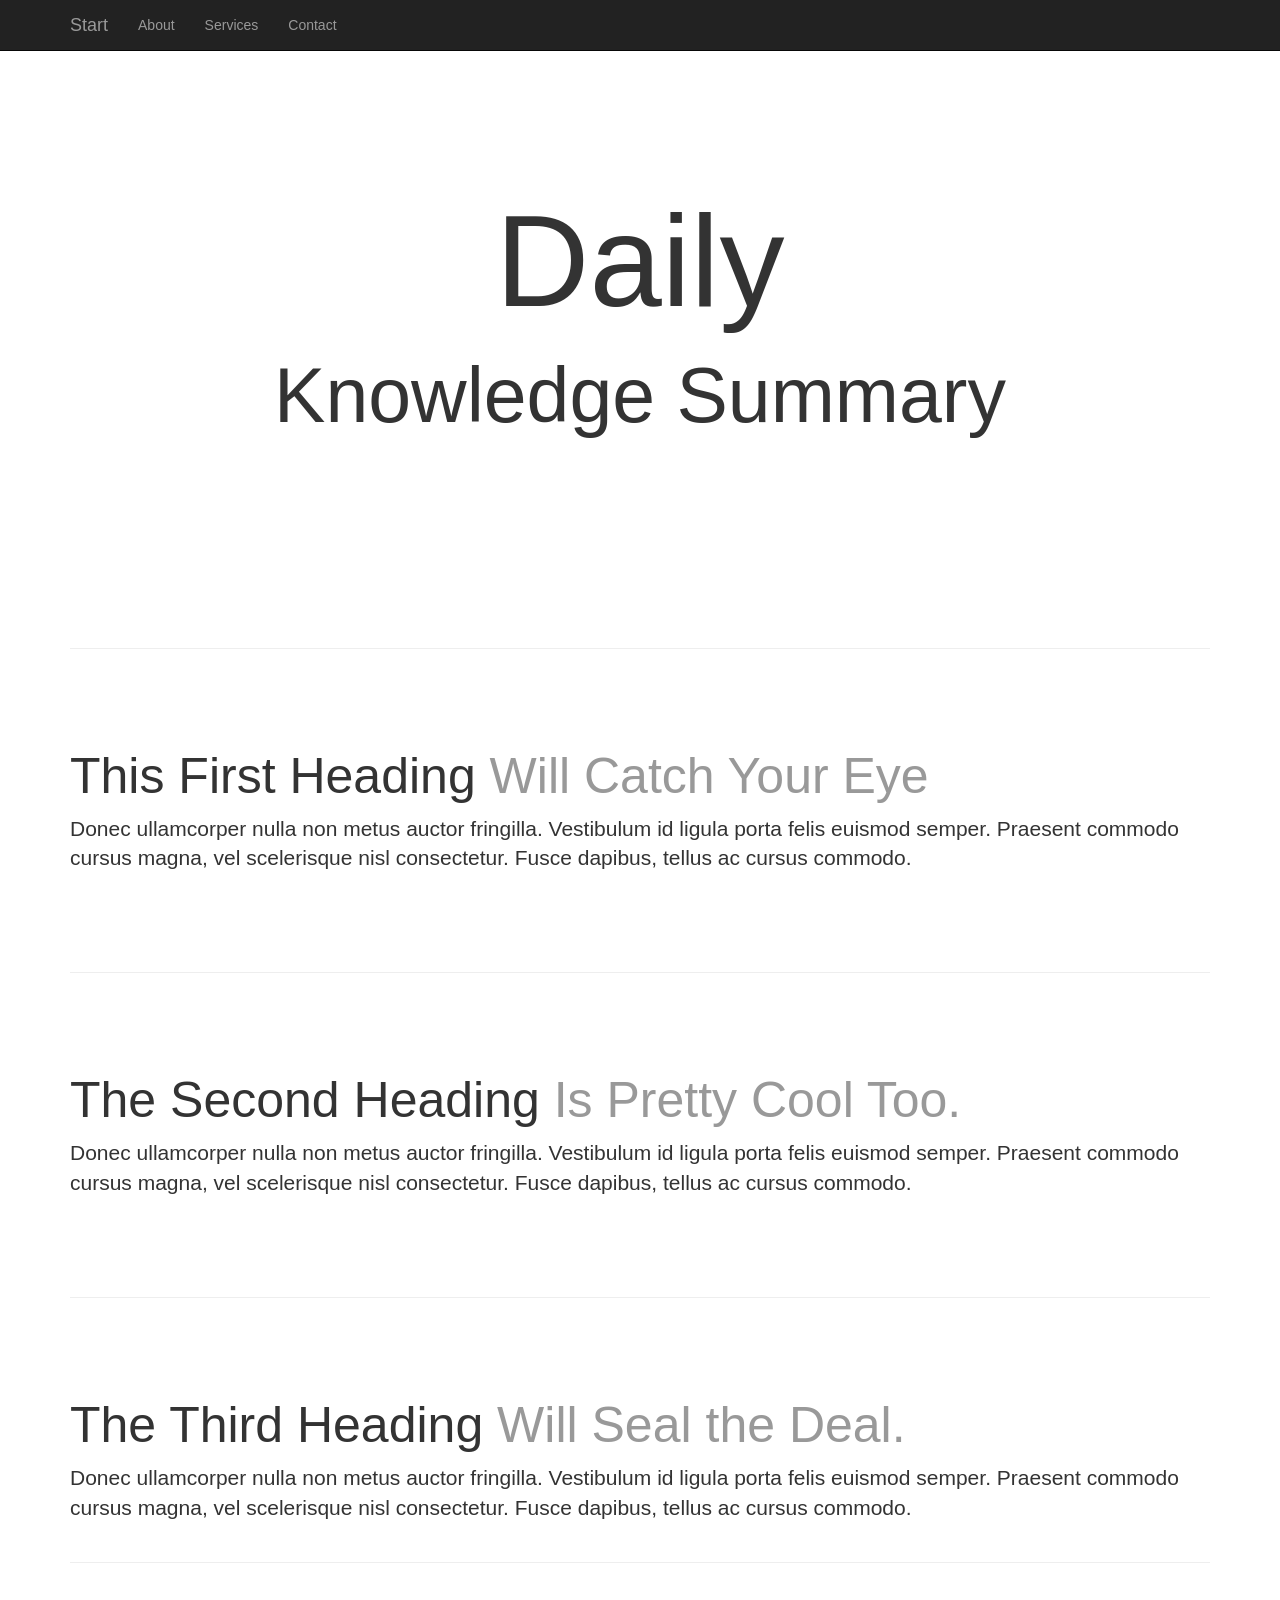
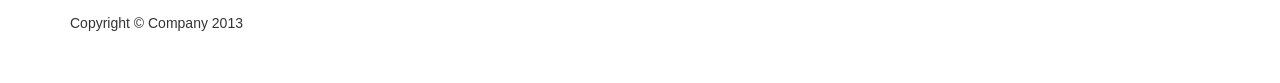
==== KnowledgeSummary/index.html @ b3a6dce2 "Update index.html" ====
<!DOCTYPE html>
<html lang="en">
  <head>
    <meta charset="utf-8">
    <meta name="viewport" content="width=device-width, initial-scale=1.0">
    <meta name="description" content="">
    <meta name="author" content="">

    <title>Know</title>

    <!-- Bootstrap core CSS -->
    <link href="css/bootstrap.css" rel="stylesheet">

    <!-- Custom CSS for the 'One Page Wonder' Template -->
    <link href="css/one-page-wonder.css" rel="stylesheet">
  </head>

  <body>

    <nav class="navbar navbar-fixed-top navbar-inverse" role="navigation">
      <div class="container">
        <div class="navbar-header">
          <button type="button" class="navbar-toggle" data-toggle="collapse" data-target=".navbar-ex1-collapse">
            <span class="sr-only">Toggle navigation</span>
            <span class="icon-bar"></span>
            <span class="icon-bar"></span>
            <span class="icon-bar"></span>
          </button>
          <a class="navbar-brand" href="index.html">Start</a>
        </div>

        <!-- Collect the nav links, forms, and other content for toggling -->
        <div class="collapse navbar-collapse navbar-ex1-collapse">
          <ul class="nav navbar-nav">
            <li><a href="#about">About</a></li>
            <li><a href="#services">Services</a></li>
            <li><a href="#contact">Contact</a></li>
          </ul>
        </div><!-- /.navbar-collapse -->
      </div><!-- /.container -->
    </nav>

    <div class="header-image">

      <div class="headline">
        <div class="container">
          <h1>Daily</h1>
          <h2>Knowledge Summary</h2>
        </div>
      </div>

    </div><!-- /header-image -->

    <div class="container">

      <!-- START THE FEATURETTES -->

      <hr class="featurette-divider">

      <div class="featurette" id="about">
        <h2 class="featurette-heading">This First Heading <span class="text-muted">Will Catch Your Eye</span></h2>
        <p class="lead">Donec ullamcorper nulla non metus auctor fringilla. Vestibulum id ligula porta felis euismod semper. Praesent commodo cursus magna, vel scelerisque nisl consectetur. Fusce dapibus, tellus ac cursus commodo.</p>
      </div>

      <hr class="featurette-divider">

      <div class="featurette" id="services">
        <h2 class="featurette-heading">The Second Heading <span class="text-muted">Is Pretty Cool Too.</span></h2>
        <p class="lead">Donec ullamcorper nulla non metus auctor fringilla. Vestibulum id ligula porta felis euismod semper. Praesent commodo cursus magna, vel scelerisque nisl consectetur. Fusce dapibus, tellus ac cursus commodo.</p>
      </div>

      <hr class="featurette-divider">

      <div class="featurette" id="contact"> 
        <h2 class="featurette-heading">The Third Heading <span class="text-muted">Will Seal the Deal.</span></h2>
        <p class="lead">Donec ullamcorper nulla non metus auctor fringilla. Vestibulum id ligula porta felis euismod semper. Praesent commodo cursus magna, vel scelerisque nisl consectetur. Fusce dapibus, tellus ac cursus commodo.</p>
      </div>

      <!-- /END THE FEATURETTES -->

      <hr>

      <!-- FOOTER -->
      <footer>
        <p>Copyright &copy; Company 2013</p>
      </footer>
      <!-- /END OF FOOTER -->

    </div><!-- /container -->

    <!-- JavaScript -->
    <script src="js/jquery-1.10.2.js"></script>
    <script src="js/bootstrap.js"></script>

  </body>

</html>
---- KnowledgeSummary/css/one-page-wonder.css ----
body {
	margin-top: 50px; /* 50px is the height of the navbar - change this if the navbarn height changes */
}

.header-image {
	background: url(http://placehold.it/200x300) repeat;/* Use a tiling background image or a full width image - if you're using full width you will need to change no-repeat center center cover  */
	background-position: top;
	height: auto;
	display: block;
	width: 100%;
	text-align: center;
}

.headline {
	padding: 120px 0;
}

.headline > .container > h1 {
	font-size: 130px;
	background: #ffffff;
	background: rgba(255, 255, 255, 0.9);
}

.headline > .container > h2 {
	font-size: 77px;
	background: #ffffff;
	background: rgba(255, 255, 255, 0.9);
}

.featurette-divider {
	margin: 80px 0;
}
.featurette {
	overflow: hidden; 
}

.featurette-image.pull-left {
	margin-right: 40px;
}
.featurette-image.pull-right {
	margin-left: 40px;
}

.featurette-heading {
	font-size: 50px;
}

footer {
	margin: 50px 0;
}

/* RESPONSIVE CSS */

@media (max-width: 1200px) {

.headline > .container > h1 {font-size: 140px;}
.headline > .container > h2 {font-size: 63px;}
.featurette-divider {margin: 50px 0;}
.featurette-image.pull-left {margin-right: 20px;}
.featurette-image.pull-right {margin-left: 20px;}
.featurette-heading {font-size: 35px;}

}

@media (max-width: 991px) {

.headline > .container > h1 {font-size: 105px;}
.headline > .container > h2 {font-size: 50px;}
.featurette-divider {margin: 40px 0;}
.featurette-image {max-width: 50%;}
.featurette-image.pull-left {margin-right: 10px;}
.featurette-image.pull-right {margin-left: 10px;}
.featurette-heading {font-size: 30px;}

}

@media (max-width: 768px) {
	
.container {margin: 0 15px;}
.featurette-divider {margin: 40px 0;}
.featurette-heading {font-size: 25px;}

}


@media (max-width: 668px) {

.headline > .container > h1 {font-size: 70px;}
.headline > .container > h2 {font-size: 32px;}
.featurette-divider {margin: 30px 0;}

}

@media (max-width: 640px) {

.headline {padding: 75px 0 25px 0;}
.headline > .container > h1 {font-size: 60px;}
.headline > .container > h2 {font-size: 30px;}

}

@media (max-width: 375px) {

.featurette-divider {margin: 10px 0;}
.featurette-image {max-width: 100%;}
.featurette-image.pull-left {margin-right: 0; margin-bottom: 10px;}
.featurette-image.pull-right {margin-left: 0; margin-bottom: 10px;}

}
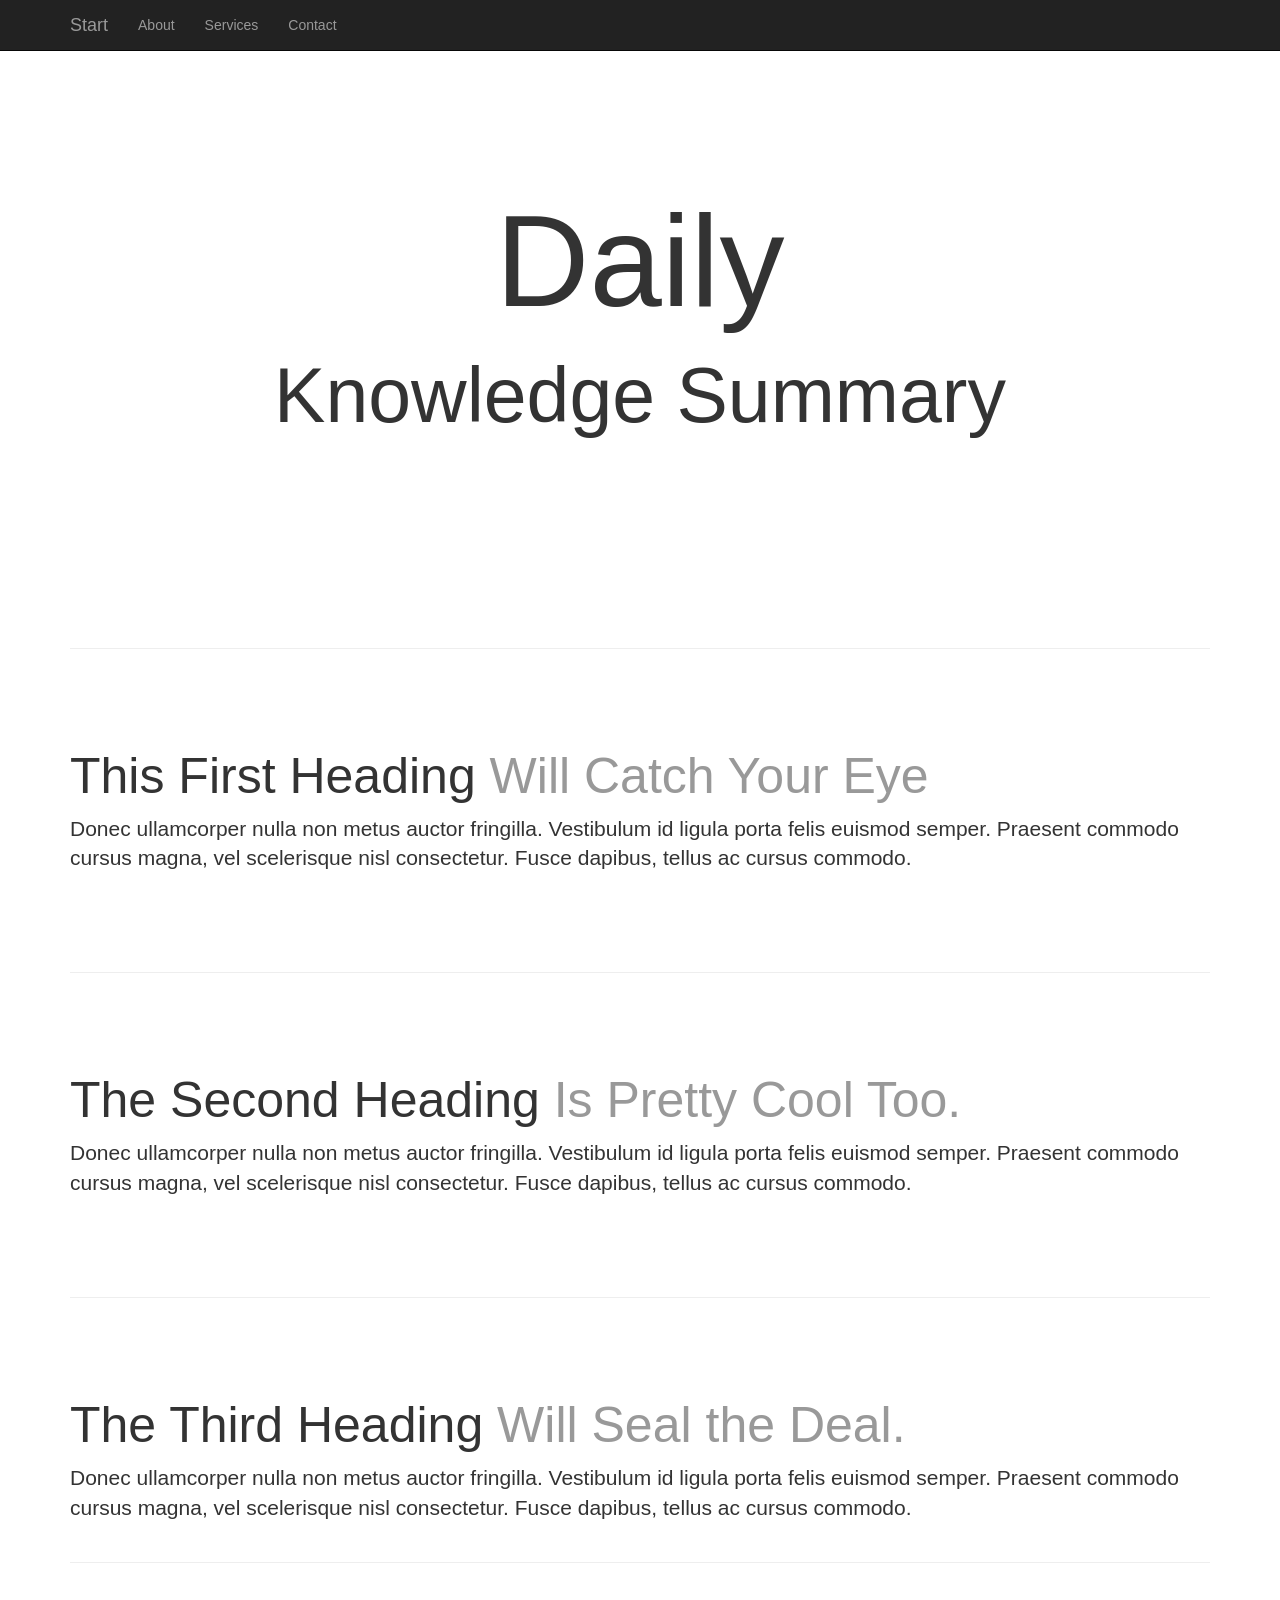
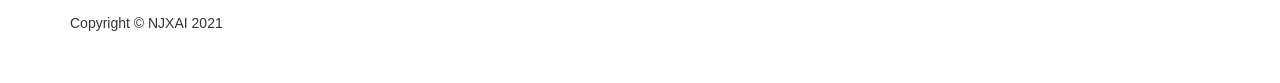
==== commit f454b631: "Update index.html" ====
--- a/KnowledgeSummary/index.html
+++ b/KnowledgeSummary/index.html
@@ -82,7 +82,7 @@
 
       <!-- FOOTER -->
       <footer>
-        <p>Copyright &copy; Company 2013</p>
+        <p>Copyright &copy; NJXAI 2021</p>
       </footer>
       <!-- /END OF FOOTER -->
 
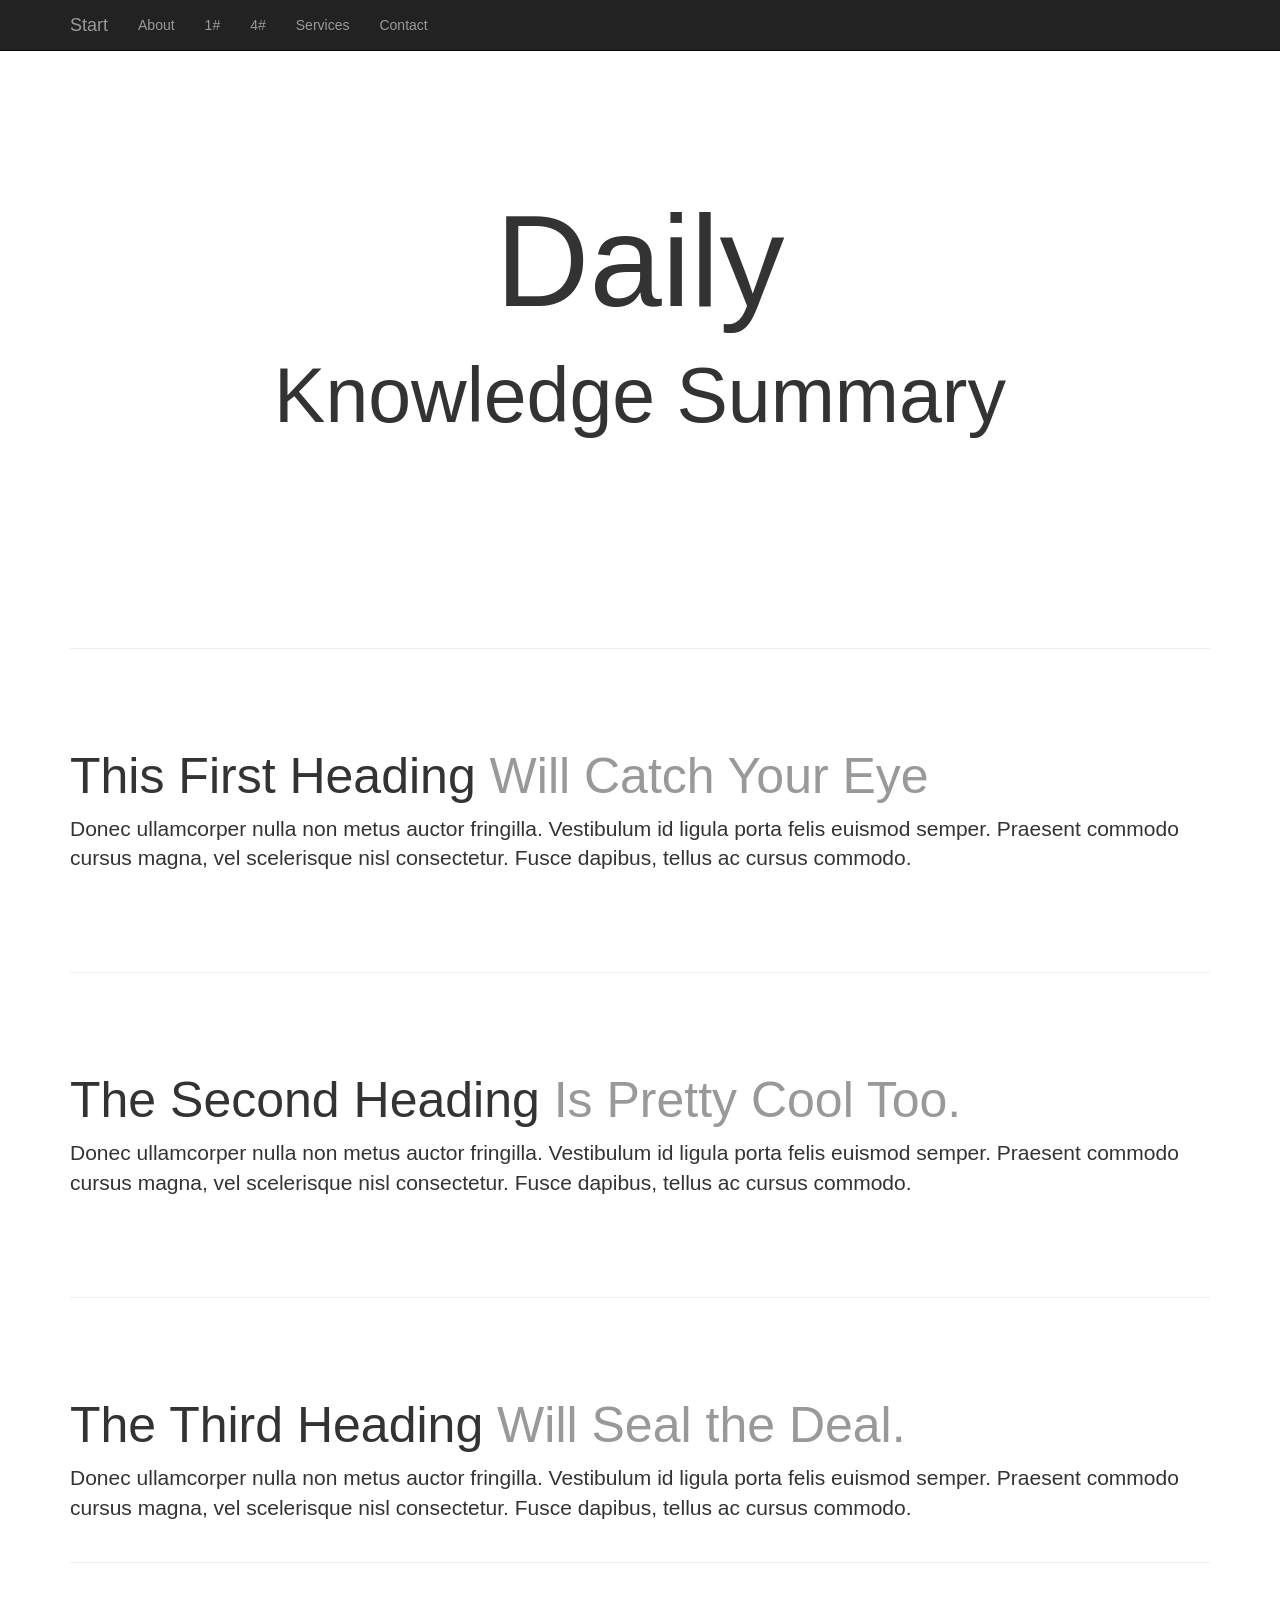
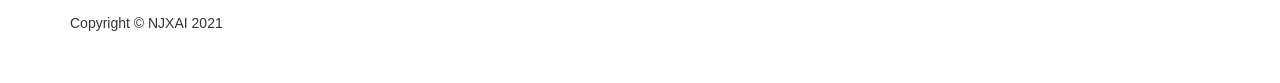
==== commit 74e47f8e: "# 第1(4)次提交 fix(know):添加html文件" ====
--- a/KnowledgeSummary/index.html
+++ b/KnowledgeSummary/index.html
@@ -33,6 +33,8 @@
         <div class="collapse navbar-collapse navbar-ex1-collapse">
           <ul class="nav navbar-nav">
             <li><a href="#about">About</a></li>
+            <li><a href="daily/Show/html/t1show.html">1#</a></li>
+            <li><a href="daily/Show/html/t4show.html">4#</a></li>
             <li><a href="#services">Services</a></li>
             <li><a href="#contact">Contact</a></li>
           </ul>
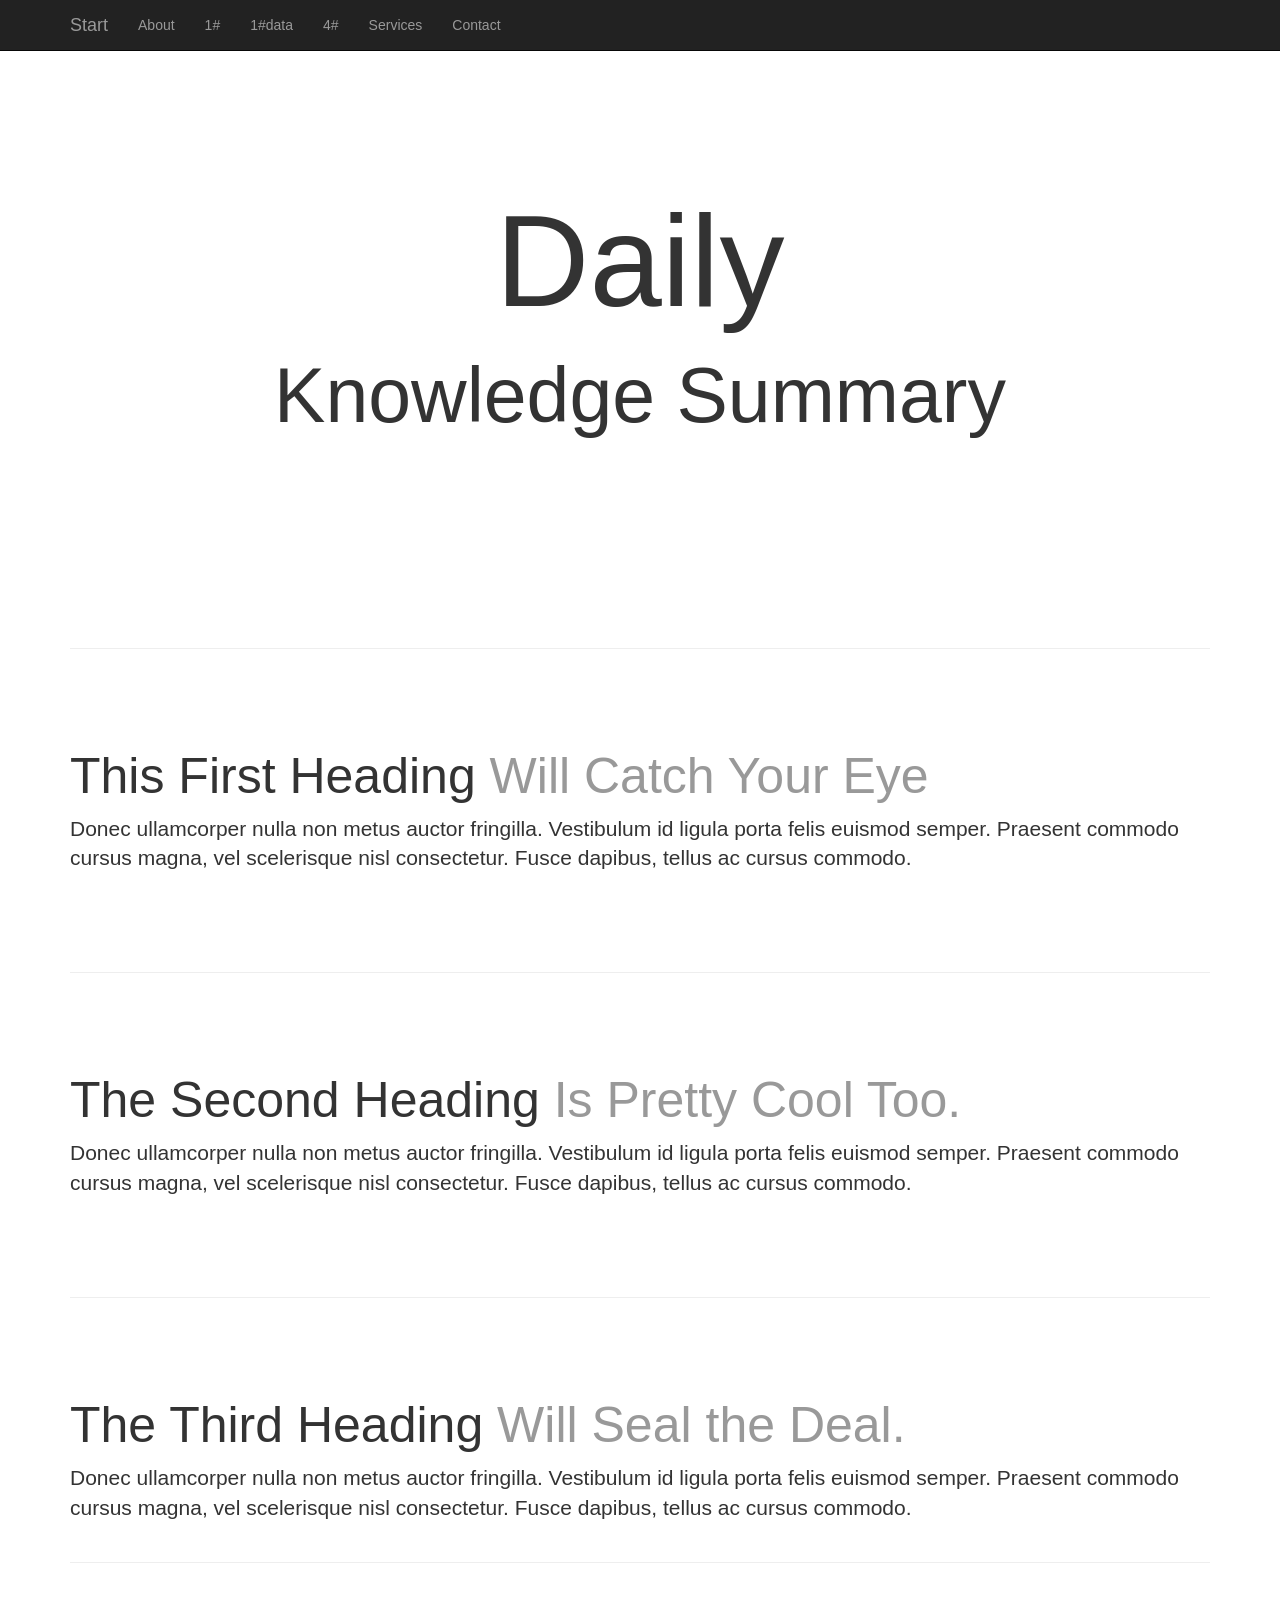
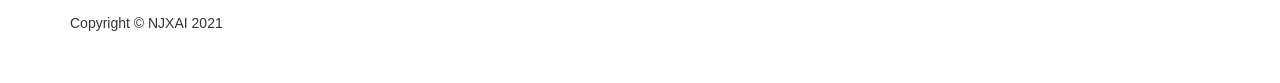
==== commit 5e5ee346: "# 第1(6)次提交 fix(know):添加数据分析dataset.html文件" ====
--- a/KnowledgeSummary/index.html
+++ b/KnowledgeSummary/index.html
@@ -34,6 +34,7 @@
           <ul class="nav navbar-nav">
             <li><a href="#about">About</a></li>
             <li><a href="daily/Show/html/t1show.html">1#</a></li>
+            <li><a href="daily/Show/html/dataset.html">1#data</a></li>
             <li><a href="daily/Show/html/t4show.html">4#</a></li>
             <li><a href="#services">Services</a></li>
             <li><a href="#contact">Contact</a></li>
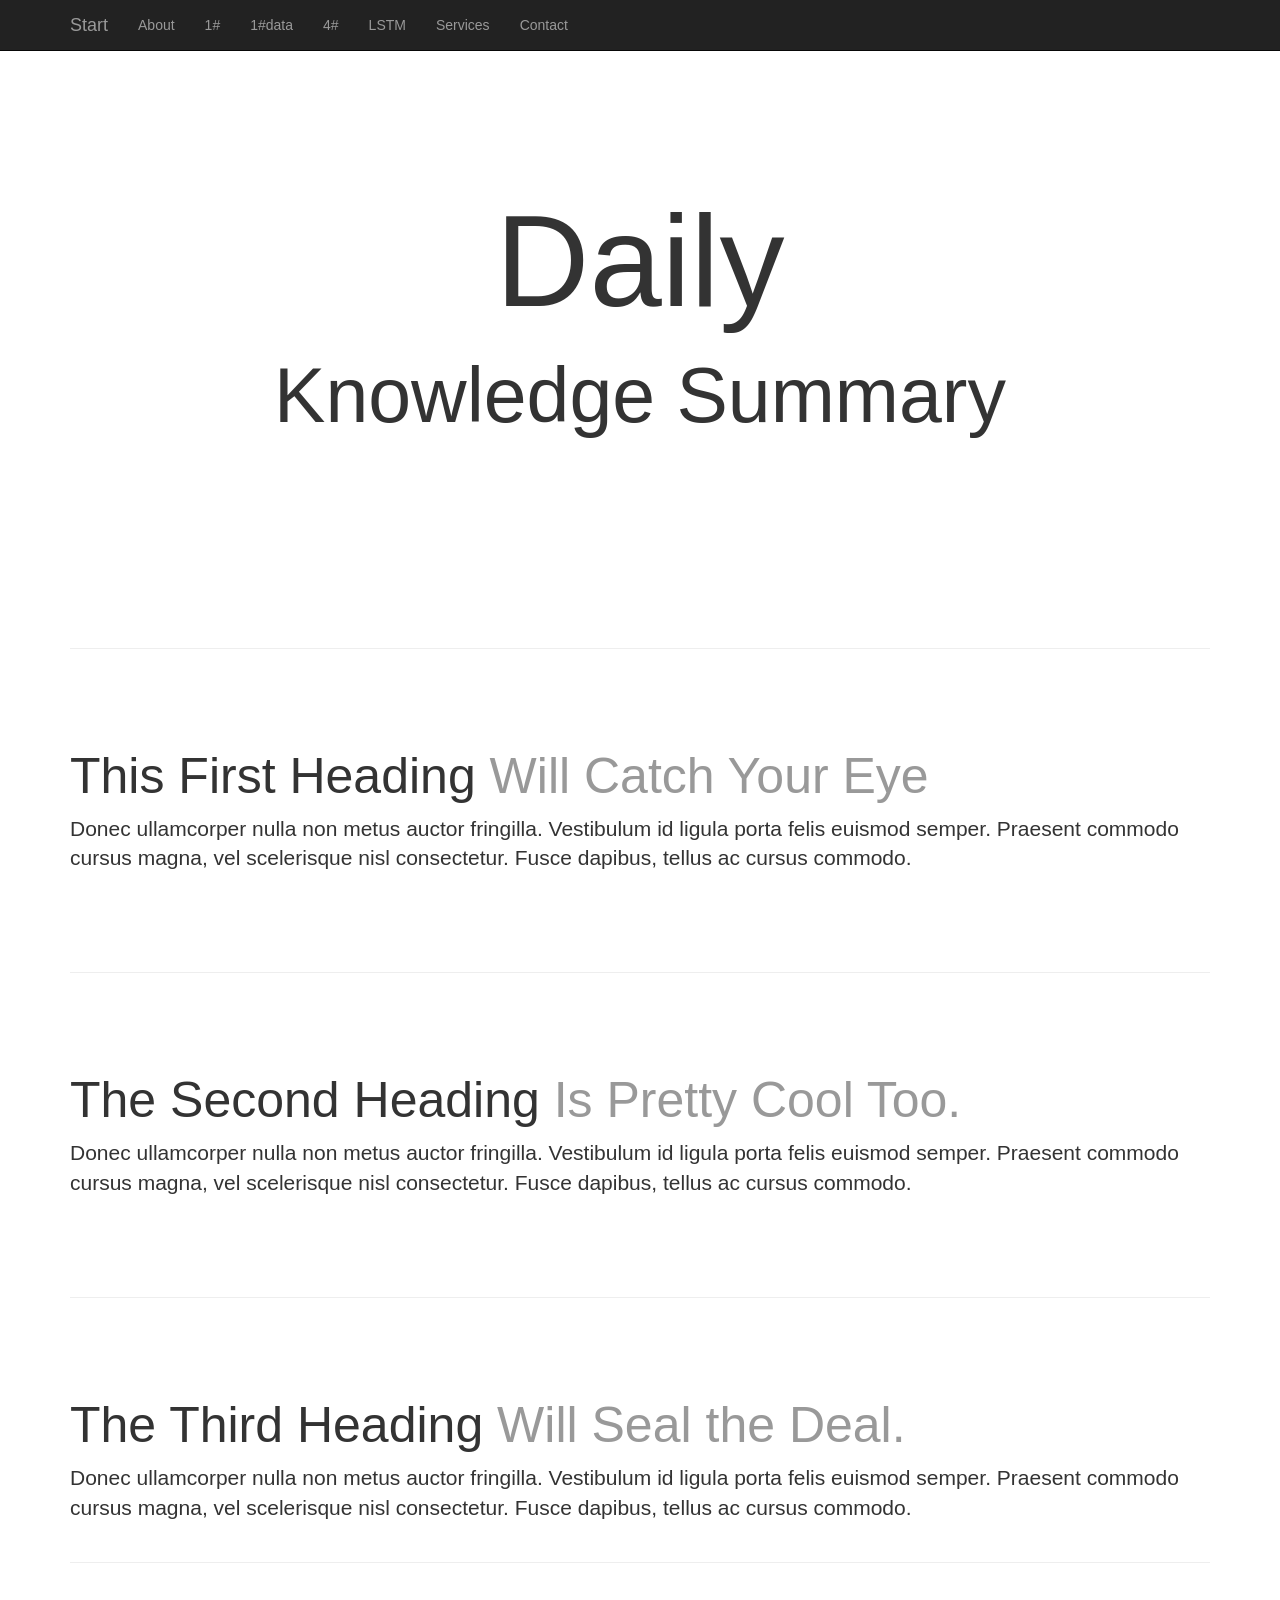
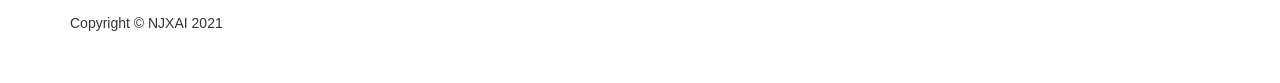
==== commit 51ee0a05: "# 第1(7)次提交 fix(know):添加LSTM.mhtml文件" ====
--- a/KnowledgeSummary/index.html
+++ b/KnowledgeSummary/index.html
@@ -36,6 +36,7 @@
             <li><a href="daily/Show/html/t1show.html">1#</a></li>
             <li><a href="daily/Show/html/dataset.html">1#data</a></li>
             <li><a href="daily/Show/html/t4show.html">4#</a></li>
+            <li><a href="daily/Show/html/LSTM.mhtml">LSTM</a></li>
             <li><a href="#services">Services</a></li>
             <li><a href="#contact">Contact</a></li>
           </ul>
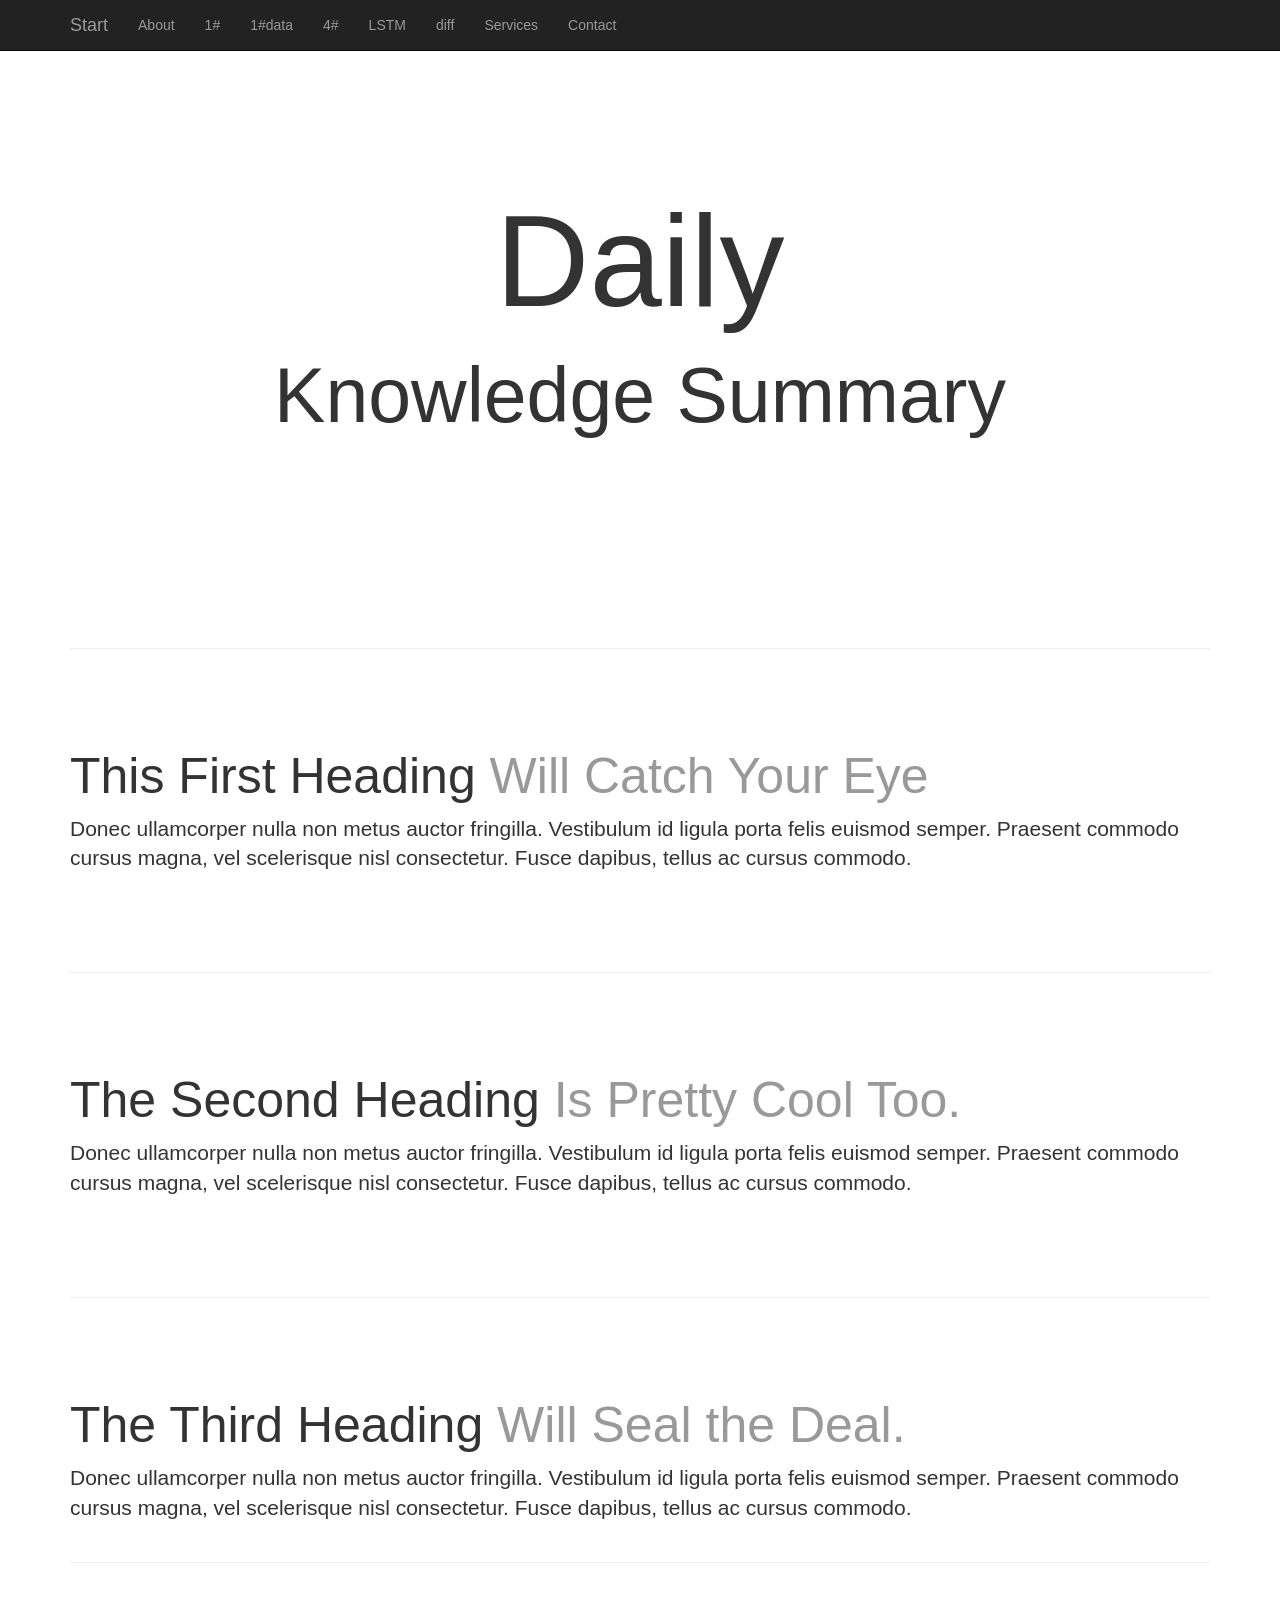
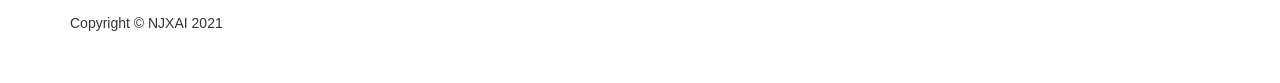
==== commit ffdd7c07: "# 第1(8)次提交 fix(know):添加diff_show.html文件" ====
--- a/KnowledgeSummary/index.html
+++ b/KnowledgeSummary/index.html
@@ -37,6 +37,7 @@
             <li><a href="daily/Show/html/dataset.html">1#data</a></li>
             <li><a href="daily/Show/html/t4show.html">4#</a></li>
             <li><a href="daily/Show/html/LSTM.mhtml">LSTM</a></li>
+            <li><a href="daily/Show/html/diff_show.html">diff</a></li>
             <li><a href="#services">Services</a></li>
             <li><a href="#contact">Contact</a></li>
           </ul>
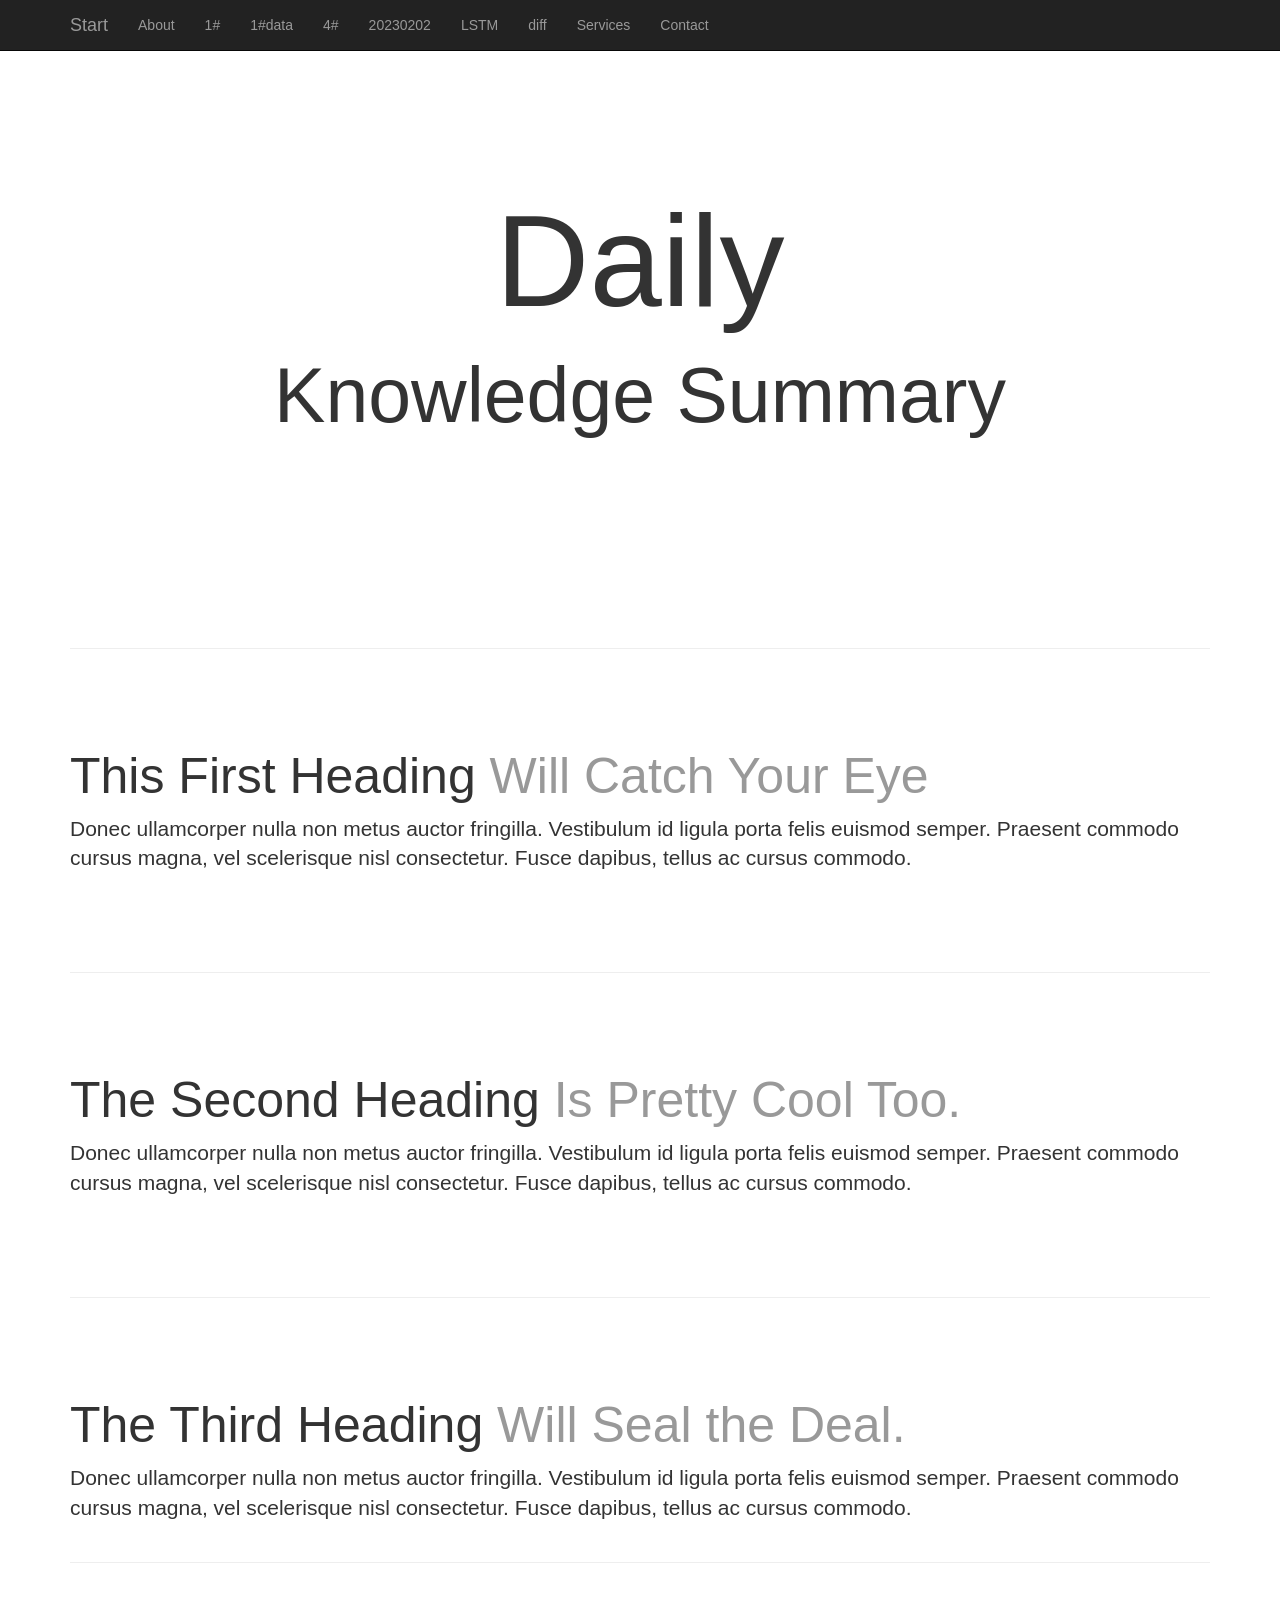
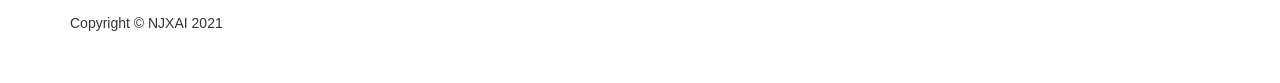
==== commit 37f0826b: "# 第1(8)次提交 fix(know):添加20230202.html文件" ====
--- a/KnowledgeSummary/index.html
+++ b/KnowledgeSummary/index.html
@@ -36,6 +36,7 @@
             <li><a href="daily/Show/html/t1show.html">1#</a></li>
             <li><a href="daily/Show/html/dataset.html">1#data</a></li>
             <li><a href="daily/Show/html/t4show.html">4#</a></li>
+            <li><a href="daily/Show/html/20230202.html">20230202</a></li>
             <li><a href="daily/Show/html/LSTM.mhtml">LSTM</a></li>
             <li><a href="daily/Show/html/diff_show.html">diff</a></li>
             <li><a href="#services">Services</a></li>
